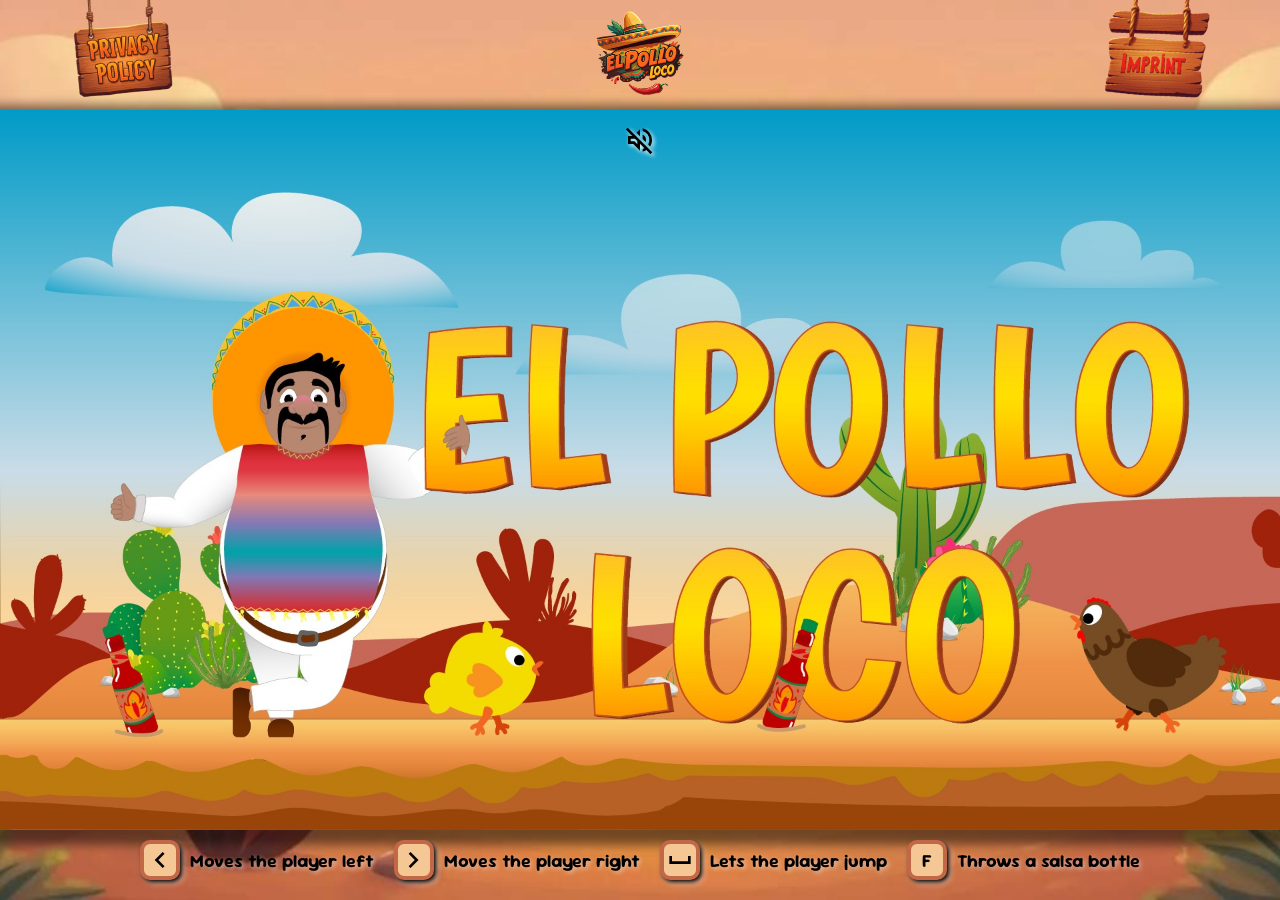
==== index.html @ e0a95ec8 "upload" ====
<!DOCTYPE html>
<html lang="de">
  <head>
    <meta charset="UTF-8" />
    <meta name="viewport" content="width=device-width, initial-scale=1.0" />
    <title>El Pollo Loco</title>
    <script type="module" src="./js/script.js" defer></script>
    <link rel="shortcut icon" href="./assets/images/landing_page/el_pollo_loco.png" type="image/png" />
    <link rel="stylesheet" href="./scss/style.css" />
  </head>
  <body class="body_game_site">
    <main class="main_content">
      <img onclick="window.location.href='./privacy_policy.html';" class="privacy_policy" src="./assets/images/landing_page/privacy_policy.png" alt="privacy_policy" />
      <img onclick="window.location.href='./imprint.html';" class="imprint" src="./assets/images/landing_page/imprint.png" alt="imprint" />
      <img onclick="window.location.href='./index.html';" class="el_pollo_loco_logo" src="./assets/images/landing_page/el_pollo_loco.png" alt="El Pollo Loco" />
      <div class="canvas_container">
        <div onclick="startGame()" id="start_screen" class="start_screen"></div>
        <div id="game_over_screen" class="game_over_screen">
          <div class="end_screen_actions">
            <button onclick="startGame()">Restart</button>
            <button onclick="goToHome()">Home</button>
          </div>
        </div>
        <div id="win_screen" class="win_screen">
          <div class="end_screen_actions">
            <button onclick="startGame()">Restart</button>
            <button onclick="goToHome()">Home</button>
          </div>
        </div>
        <canvas id="canvas" class="canvas" width="1280" height="720"></canvas>
        <nav class="game_control">
          <div class="controls_left">
            <button id="move_left" class="move_left">
              <svg xmlns="http://www.w3.org/2000/svg" viewBox="0 -960 960 960">
                <path d="M560-240 320-480l240-240 56 56-184 184 184 184-56 56Z" />
              </svg>
            </button>
            <button id="move_right" class="move_right">
              <svg xmlns="http://www.w3.org/2000/svg" viewBox="0 -960 960 960">
                <path d="M504-480 320-664l56-56 240 240-240 240-56-56 184-184Z" />
              </svg>
            </button>
          </div>
          <div class="controls_right">
            <button id="jump" class="jump">
              <svg xmlns="http://www.w3.org/2000/svg" viewBox="0 -960 960 960">
                <path d="M480-528 296-344l-56-56 240-240 240 240-56 56-184-184Z" />
              </svg>
            </button>
            <button id="throw" class="throw">
              <img src="./assets/images/items/salsa_bottle/salsa_bottle.png" alt="Salsa Bottle" />
            </button>
          </div>
        </nav>
        <div class="toggleSound" title="Sound mute / unmute">
          <svg onclick="toggleAllSounds()" id="mute_sound" class="mute_sound" xmlns="http://www.w3.org/2000/svg" viewBox="0 -960 960 960">
            <path
              d="M560-131v-82q90-26 145-100t55-168q0-94-55-168T560-749v-82q124 28 202 125.5T840-481q0 127-78 224.5T560-131ZM120-360v-240h160l200-200v640L280-360H120Zm440 40v-322q47 22 73.5 66t26.5 96q0 51-26.5 94.5T560-320ZM400-606l-86 86H200v80h114l86 86v-252ZM300-480Z" />
          </svg>
          <svg onclick="toggleAllSounds()" id="unmute_sound" class="unmute_sound" xmlns="http://www.w3.org/2000/svg" viewBox="0 -960 960 960">
            <path
              d="M792-56 671-177q-25 16-53 27.5T560-131v-82q14-5 27.5-10t25.5-12L480-368v208L280-360H120v-240h128L56-792l56-56 736 736-56 56Zm-8-232-58-58q17-31 25.5-65t8.5-70q0-94-55-168T560-749v-82q124 28 202 125.5T840-481q0 53-14.5 102T784-288ZM650-422l-90-90v-130q47 22 73.5 66t26.5 96q0 15-2.5 29.5T650-422ZM480-592 376-696l104-104v208Zm-80 238v-94l-72-72H200v80h114l86 86Zm-36-130Z" />
          </svg>
        </div>
        <div class="request_fullscreen">
          <svg onclick="toggleFullscreen()" id="fullscreen_open" class="fullscreen_open" xmlns="http://www.w3.org/2000/svg" viewBox="0 -960 960 960">
            <path d="M120-120v-200h80v120h120v80H120Zm520 0v-80h120v-120h80v200H640ZM120-640v-200h200v80H200v120h-80Zm640 0v-120H640v-80h200v200h-80Z" />
          </svg>
        </div>
      </div>
      <div class="control_description">
        <div class="description">
          <span class="control_button" title="Arrow keys left">
            <svg xmlns="http://www.w3.org/2000/svg" viewBox="0 -960 960 960">
              <path d="M560-240 320-480l240-240 56 56-184 184 184 184-56 56Z" />
            </svg>
          </span>
          <p>Moves the player left</p>
        </div>
        <div class="description">
          <span class="control_button" title="Arrow keys right">
            <svg xmlns="http://www.w3.org/2000/svg" viewBox="0 -960 960 960">
              <path d="M504-480 320-664l56-56 240 240-240 240-56-56 184-184Z" />
            </svg>
          </span>
          <p>Moves the player right</p>
        </div>
        <div class="description">
          <span class="control_button" title="Space bar">
            <svg xmlns="http://www.w3.org/2000/svg" viewBox="0 -960 960 960"><path d="M160-360v-240h80v160h480v-160h80v240H160Z" /></svg>
          </span>
          <p>Lets the player jump</p>
        </div>
        <div class="description">
          <span class="control_button" title="F key">F</span>
          <p>Throws a salsa bottle</p>
        </div>
      </div>
      <div class="legal-links">
        <span onclick="window.location.href='./privacy_policy.html';">Privacy Policy</span>
        <span onclick="window.location.href='./imprint.html';">Imprint</span>
      </div>
    </main>
  </body>
</html>
---- scss/style.css ----
@font-face {
  font-family: "Sour Gummy";
  src: url("../assets/fonts/SourGummy-VariableFont_wdth,wght.ttf") format("truetype");
  font-style: normal;
  font-weight: 100 900;
}
@font-face {
  font-family: "Sour Gummy";
  src: url("../assets/fonts/SourGummy-Italic-VariableFont_wdth,wght.ttf") format("truetype");
  font-style: italic;
  font-weight: 100 900;
}
* {
  margin: 0px;
  padding: 0px;
  box-sizing: border-box;
  scrollbar-width: thin;
  scroll-behavior: smooth;
  scrollbar-color: rgb(244, 183, 124) rgb(194, 104, 70);
}

html,
body {
  overflow-x: hidden;
}

svg {
  -webkit-user-select: none;
     -moz-user-select: none;
          user-select: none;
}

img {
  -webkit-user-select: none;
     -moz-user-select: none;
          user-select: none;
}

a {
  text-decoration: none;
  color: inherit;
}

.body_game_site {
  background-image: url("../assets/images/landing_page/bg.jpg");
  background-color: rgb(244, 183, 124);
  background-size: cover;
  background-repeat: no-repeat;
  background-attachment: fixed;
  background-position: center;
  color: white;
  font-family: "Sour Gummy", sans-serif;
}
@media screen and (max-width: 945px) and (orientation: portrait) {
  .body_game_site {
    background-image: url("../assets/images/landing_page/rotate_device.jpg");
    background-position: 50% 30%;
  }
}
@media screen and (max-width: 800px) and (orientation: portrait) {
  .body_game_site {
    background-position: center;
  }
}
@media screen and (max-width: 400px) and (orientation: portrait) {
  .body_game_site {
    background-size: 100% 100%;
  }
}

.body_legal-links {
  background-image: url("../assets/images/landing_page/bg.jpg");
  background-color: rgb(244, 183, 124);
  background-size: cover;
  background-repeat: no-repeat;
  background-attachment: fixed;
  background-position: center;
  color: white;
  font-family: "Sour Gummy", sans-serif;
}

.main_content {
  display: flex;
  flex-direction: column;
  align-items: center;
  position: relative;
  min-height: 100vh;
}
.main_content .imprint_site,
.main_content .privacy_Policy_site {
  background-color: rgb(245, 199, 149);
  filter: drop-shadow(2px 2px 2px rgb(0, 0, 0));
  border: 4px solid rgb(194, 104, 70);
  border-radius: 10px;
  font-weight: bold;
  font-size: 16px;
  color: black;
  padding: 20px 20px 30px 20px;
  width: 80%;
  overflow-wrap: break-word;
  -webkit-hyphens: auto;
          hyphens: auto;
  margin-bottom: 50px;
  position: relative;
}
@media (max-width: 945px) {
  .main_content .imprint_site,
  .main_content .privacy_Policy_site {
    margin-block: 25px;
  }
}
.main_content .imprint_site .return,
.main_content .privacy_Policy_site .return {
  display: none;
  position: absolute;
  top: 10px;
  right: 20px;
}
@media (max-width: 945px) {
  .main_content .imprint_site .return,
  .main_content .privacy_Policy_site .return {
    display: block;
  }
}
.main_content .imprint_site .return:hover,
.main_content .privacy_Policy_site .return:hover {
  cursor: pointer;
}
.main_content .imprint_site .return svg,
.main_content .privacy_Policy_site .return svg {
  height: 35px;
  width: 35px;
  fill: rgb(194, 104, 70);
  filter: drop-shadow(2px 2px 2px rgb(255, 255, 255));
}
.main_content .imprint_site .header,
.main_content .imprint_site .address,
.main_content .imprint_site .representedBy,
.main_content .imprint_site .contact,
.main_content .privacy_Policy_site .header,
.main_content .privacy_Policy_site .address,
.main_content .privacy_Policy_site .representedBy,
.main_content .privacy_Policy_site .contact {
  margin-block: 10px;
}
.main_content .imprint_site a,
.main_content .privacy_Policy_site a {
  color: rgb(194, 104, 70);
  filter: drop-shadow(0px 0px 1px rgb(255, 255, 255));
}
.main_content .imprint_site h1,
.main_content .imprint_site h2,
.main_content .imprint_site h3,
.main_content .privacy_Policy_site h1,
.main_content .privacy_Policy_site h2,
.main_content .privacy_Policy_site h3 {
  color: rgb(194, 104, 70);
  filter: drop-shadow(0px 0px 1px rgb(255, 255, 255));
}
.main_content .imprint_site h1,
.main_content .imprint_site h2,
.main_content .imprint_site h3,
.main_content .imprint_site p,
.main_content .imprint_site ul,
.main_content .privacy_Policy_site h1,
.main_content .privacy_Policy_site h2,
.main_content .privacy_Policy_site h3,
.main_content .privacy_Policy_site p,
.main_content .privacy_Policy_site ul {
  margin-top: 15px;
}
.main_content .imprint_site ul,
.main_content .privacy_Policy_site ul {
  margin-left: 20px;
}
.main_content .imprint_site li,
.main_content .privacy_Policy_site li {
  margin-block: 10px;
}
.main_content .address p,
.main_content .representedBy p,
.main_content .contact p {
  margin-top: 0;
}
.main_content .privacy_policy {
  position: absolute;
  top: -30px;
  left: 45px;
  height: 160px;
  width: 160px;
}
.main_content .privacy_policy:hover {
  cursor: pointer;
}
@media (max-width: 945px) {
  .main_content .privacy_policy {
    display: none;
  }
}
.main_content .imprint {
  position: absolute;
  top: -18px;
  right: 45px;
  height: 160px;
  width: 160px;
  transform: rotate(8deg);
}
.main_content .imprint:hover {
  cursor: pointer;
}
@media (max-width: 945px) {
  .main_content .imprint {
    display: none;
  }
}
.main_content .el_pollo_loco_logo {
  height: 90px;
  width: 90px;
  margin-block: 10px;
}
.main_content .el_pollo_loco_logo:hover {
  cursor: pointer;
}
@media (max-width: 945px) {
  .main_content .el_pollo_loco_logo {
    display: none;
  }
}
.main_content .canvas_container {
  position: relative;
  display: flex;
  justify-content: center;
  align-items: center;
}
@media screen and (max-width: 945px) and (orientation: portrait) {
  .main_content .canvas_container {
    display: none;
  }
}
.main_content .canvas_container .start_screen {
  position: absolute;
  top: 0;
  left: 0;
  right: 0;
  bottom: 0;
  background-image: url("../assets/images/landing_page/bg_canvas.jpg");
  background-size: cover;
  background-repeat: no-repeat;
  z-index: 6;
}
.main_content .canvas_container .start_screen:hover {
  cursor: pointer;
}
.main_content .canvas_container .game_over_screen {
  display: none;
  position: absolute;
  top: 0;
  left: 0;
  right: 0;
  bottom: 0;
  background-image: url("../assets/images/landing_page/bg_canvas_game_over.jpg");
  background-size: cover;
  background-repeat: no-repeat;
  z-index: 6;
}
.main_content .canvas_container .win_screen {
  display: none;
  position: absolute;
  top: 0;
  left: 0;
  right: 0;
  bottom: 0;
  background-image: url("../assets/images/landing_page/bg_canvas_win.jpg");
  background-size: cover;
  background-repeat: no-repeat;
  z-index: 6;
}
.main_content .canvas_container .end_screen_actions {
  position: absolute;
  bottom: 8%;
  left: 0;
  right: 0;
  display: flex;
  justify-content: center;
  gap: 20px;
}
.main_content .canvas_container .end_screen_actions button {
  background-color: rgb(245, 199, 149);
  filter: drop-shadow(2px 2px 2px rgba(0, 0, 0, 1));
  border: 4px solid rgb(194, 104, 70);
  border-radius: 10px;
  font-weight: bold;
  font-size: 18px;
  color: black;
  width: auto;
  padding: 8px 24px;
  cursor: pointer;
}
.main_content .canvas_container .canvas {
  display: block;
  background-color: rgb(0, 0, 0);
  box-shadow: 0px 5px 10px 10px rgba(0, 0, 0, 0.5);
  max-height: 100dvh;
  max-width: 100%;
}
.main_content .canvas_container .game_control {
  display: none;
  position: absolute;
  bottom: 5px;
  justify-content: space-between;
  width: 100%;
  padding-inline: 10px;
  z-index: 5;
}
@media (max-width: 945px) {
  .main_content .canvas_container .game_control {
    display: flex;
  }
}
.main_content .canvas_container .game_control .controls_left,
.main_content .canvas_container .game_control .controls_right {
  display: flex;
  gap: 15px;
}
.main_content .canvas_container .game_control .controls_left .move_left,
.main_content .canvas_container .game_control .controls_left .move_right,
.main_content .canvas_container .game_control .controls_left .jump,
.main_content .canvas_container .game_control .controls_left .throw,
.main_content .canvas_container .game_control .controls_right .move_left,
.main_content .canvas_container .game_control .controls_right .move_right,
.main_content .canvas_container .game_control .controls_right .jump,
.main_content .canvas_container .game_control .controls_right .throw {
  border: 4px solid rgb(194, 104, 70);
  border-radius: 50%;
  background-color: rgb(245, 199, 149);
  height: 50px;
  width: 50px;
  touch-action: manipulation;
  -webkit-touch-callout: none;
  user-select: none;
}
.main_content .canvas_container .game_control .controls_left .move_left svg,
.main_content .canvas_container .game_control .controls_left .move_right svg,
.main_content .canvas_container .game_control .controls_left .jump svg,
.main_content .canvas_container .game_control .controls_left .throw svg,
.main_content .canvas_container .game_control .controls_right .move_left svg,
.main_content .canvas_container .game_control .controls_right .move_right svg,
.main_content .canvas_container .game_control .controls_right .jump svg,
.main_content .canvas_container .game_control .controls_right .throw svg {
  height: 100%;
  width: 100%;
}
.main_content .canvas_container .game_control .controls_left .move_left img,
.main_content .canvas_container .game_control .controls_left .move_right img,
.main_content .canvas_container .game_control .controls_left .jump img,
.main_content .canvas_container .game_control .controls_left .throw img,
.main_content .canvas_container .game_control .controls_right .move_left img,
.main_content .canvas_container .game_control .controls_right .move_right img,
.main_content .canvas_container .game_control .controls_right .jump img,
.main_content .canvas_container .game_control .controls_right .throw img {
  height: 100%;
  width: 100%;
  transform: rotate(10deg);
}
.main_content .canvas_container .request_fullscreen {
  background-color: rgb(245, 199, 149);
  filter: drop-shadow(2px 2px 2px rgb(0, 0, 0));
  border: 4px solid rgb(194, 104, 70);
  border-radius: 10px;
  height: 40px;
  width: 40px;
  font-weight: bold;
  font-size: 18px;
  color: black;
  display: flex;
  justify-content: center;
  align-items: center;
  position: absolute;
  bottom: 10px;
  right: 10px;
  z-index: 1;
}
@media (max-width: 945px) {
  .main_content .canvas_container .request_fullscreen {
    display: none;
  }
}
.main_content .canvas_container .request_fullscreen svg {
  height: 80%;
  width: 80%;
  fill: rgb(0, 0, 0);
}
.main_content .canvas_container .request_fullscreen svg:hover {
  cursor: pointer;
}
.main_content .canvas_container .toggleSound {
  background-color: rgb(245, 199, 149);
  filter: drop-shadow(2px 2px 2px rgb(0, 0, 0));
  border: 4px solid rgb(194, 104, 70);
  border-radius: 10px;
  height: 40px;
  width: 40px;
  font-weight: bold;
  font-size: 18px;
  color: black;
  display: flex;
  justify-content: center;
  align-items: center;
  background-color: transparent;
  border: unset;
  filter: drop-shadow(2px 2px 2px rgb(255, 255, 255));
  position: absolute;
  top: 10px;
  right: 50%;
  transform: translateX(50%);
  z-index: 10;
}
.main_content .canvas_container .toggleSound .unmute_sound {
  display: none;
}
.main_content .canvas_container .toggleSound svg {
  height: 80%;
  width: 80%;
  fill: rgb(0, 0, 0);
}
.main_content .canvas_container .toggleSound svg:hover {
  cursor: pointer;
}
.main_content .control_description {
  display: flex;
  justify-content: center;
  align-items: center;
  gap: 20px;
  width: 1280px;
  width: 100%;
  padding: 10px 20px;
}
@media (max-width: 945px) {
  .main_content .control_description {
    display: none;
  }
}
.main_content .control_description .description {
  display: flex;
  justify-content: center;
  align-items: center;
  gap: 10px;
  color: black;
  font-weight: bold;
  font-size: 18px;
  filter: drop-shadow(2px 2px 2px rgba(241, 237, 237, 0.5));
}
.main_content .control_description .description .control_button {
  display: flex;
  justify-content: center;
  align-items: center;
  background-color: rgb(245, 199, 149);
  filter: drop-shadow(2px 2px 2px rgb(0, 0, 0));
  border: 4px solid rgb(194, 104, 70);
  border-radius: 10px;
  height: 40px;
  width: 40px;
  font-weight: bold;
  font-size: 18px;
  color: black;
}
.main_content .legal-links {
  display: none;
  justify-content: center;
  gap: 25px;
  width: -moz-fit-content;
  width: fit-content;
  filter: drop-shadow(0px 0px 1px rgb(255, 255, 255));
  font-weight: bold;
  font-size: clamp(18px, 2vw, 30px);
  color: black;
  z-index: 10;
  position: absolute;
  bottom: 5px;
}
.main_content .legal-links:hover {
  cursor: pointer;
}
@media (max-width: 945px) {
  .main_content .legal-links {
    display: flex;
  }
}/*# sourceMappingURL=style.css.map */
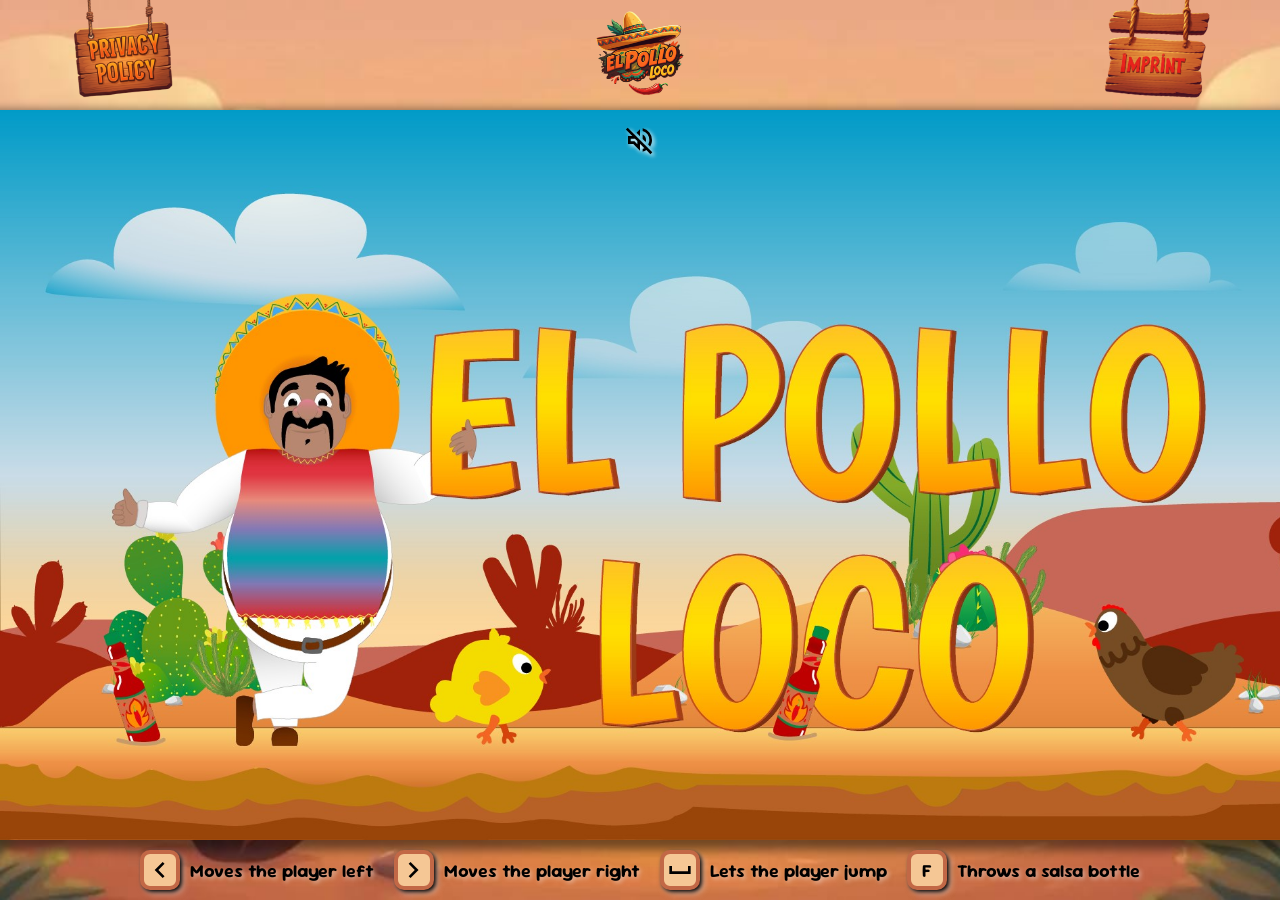
==== commit 3444d43e: "final canvas fix" ====
--- a/index.html
+++ b/index.html
@@ -13,7 +13,7 @@
       <img onclick="window.location.href='./privacy_policy.html';" class="privacy_policy" src="./assets/images/landing_page/privacy_policy.png" alt="privacy_policy" />
       <img onclick="window.location.href='./imprint.html';" class="imprint" src="./assets/images/landing_page/imprint.png" alt="imprint" />
       <img onclick="window.location.href='./index.html';" class="el_pollo_loco_logo" src="./assets/images/landing_page/el_pollo_loco.png" alt="El Pollo Loco" />
-      <div class="canvas_container">
+      <div id="canvas_container" class="canvas_container">
         <div onclick="startGame()" id="start_screen" class="start_screen"></div>
         <div id="game_over_screen" class="game_over_screen">
           <div class="end_screen_actions">
--- a/scss/style.css
+++ b/scss/style.css
@@ -84,10 +84,11 @@
   flex-direction: column;
   align-items: center;
   position: relative;
-  min-height: 100vh;
+  height: 100dvh;
+  overflow: hidden;
 }
 .main_content .imprint_site,
-.main_content .privacy_Policy_site {
+.main_content .privacy_policy_site {
   background-color: rgb(245, 199, 149);
   filter: drop-shadow(2px 2px 2px rgb(0, 0, 0));
   border: 4px solid rgb(194, 104, 70);
@@ -105,29 +106,24 @@
 }
 @media (max-width: 945px) {
   .main_content .imprint_site,
-  .main_content .privacy_Policy_site {
+  .main_content .privacy_policy_site {
     margin-block: 25px;
   }
 }
 .main_content .imprint_site .return,
-.main_content .privacy_Policy_site .return {
-  display: none;
+.main_content .privacy_policy_site .return {
+  display: block;
   position: absolute;
   top: 10px;
   right: 20px;
-}
-@media (max-width: 945px) {
-  .main_content .imprint_site .return,
-  .main_content .privacy_Policy_site .return {
-    display: block;
-  }
+  z-index: 1;
 }
 .main_content .imprint_site .return:hover,
-.main_content .privacy_Policy_site .return:hover {
+.main_content .privacy_policy_site .return:hover {
   cursor: pointer;
 }
 .main_content .imprint_site .return svg,
-.main_content .privacy_Policy_site .return svg {
+.main_content .privacy_policy_site .return svg {
   height: 35px;
   width: 35px;
   fill: rgb(194, 104, 70);
@@ -137,23 +133,23 @@
 .main_content .imprint_site .address,
 .main_content .imprint_site .representedBy,
 .main_content .imprint_site .contact,
-.main_content .privacy_Policy_site .header,
-.main_content .privacy_Policy_site .address,
-.main_content .privacy_Policy_site .representedBy,
-.main_content .privacy_Policy_site .contact {
+.main_content .privacy_policy_site .header,
+.main_content .privacy_policy_site .address,
+.main_content .privacy_policy_site .representedBy,
+.main_content .privacy_policy_site .contact {
   margin-block: 10px;
 }
 .main_content .imprint_site a,
-.main_content .privacy_Policy_site a {
+.main_content .privacy_policy_site a {
   color: rgb(194, 104, 70);
   filter: drop-shadow(0px 0px 1px rgb(255, 255, 255));
 }
 .main_content .imprint_site h1,
 .main_content .imprint_site h2,
 .main_content .imprint_site h3,
-.main_content .privacy_Policy_site h1,
-.main_content .privacy_Policy_site h2,
-.main_content .privacy_Policy_site h3 {
+.main_content .privacy_policy_site h1,
+.main_content .privacy_policy_site h2,
+.main_content .privacy_policy_site h3 {
   color: rgb(194, 104, 70);
   filter: drop-shadow(0px 0px 1px rgb(255, 255, 255));
 }
@@ -162,19 +158,19 @@
 .main_content .imprint_site h3,
 .main_content .imprint_site p,
 .main_content .imprint_site ul,
-.main_content .privacy_Policy_site h1,
-.main_content .privacy_Policy_site h2,
-.main_content .privacy_Policy_site h3,
-.main_content .privacy_Policy_site p,
-.main_content .privacy_Policy_site ul {
+.main_content .privacy_policy_site h1,
+.main_content .privacy_policy_site h2,
+.main_content .privacy_policy_site h3,
+.main_content .privacy_policy_site p,
+.main_content .privacy_policy_site ul {
   margin-top: 15px;
 }
 .main_content .imprint_site ul,
-.main_content .privacy_Policy_site ul {
+.main_content .privacy_policy_site ul {
   margin-left: 20px;
 }
 .main_content .imprint_site li,
-.main_content .privacy_Policy_site li {
+.main_content .privacy_policy_site li {
   margin-block: 10px;
 }
 .main_content .address p,
@@ -228,6 +224,9 @@
 }
 .main_content .canvas_container {
   position: relative;
+  flex: 1;
+  min-height: 0;
+  width: 100%;
   display: flex;
   justify-content: center;
   align-items: center;
@@ -300,7 +299,7 @@
   display: block;
   background-color: rgb(0, 0, 0);
   box-shadow: 0px 5px 10px 10px rgba(0, 0, 0, 0.5);
-  max-height: 100dvh;
+  max-height: 100%;
   max-width: 100%;
 }
 .main_content .canvas_container .game_control {
@@ -338,6 +337,7 @@
   touch-action: manipulation;
   -webkit-touch-callout: none;
   user-select: none;
+  cursor: pointer;
 }
 .main_content .canvas_container .game_control .controls_left .move_left svg,
 .main_content .canvas_container .game_control .controls_left .move_right svg,
